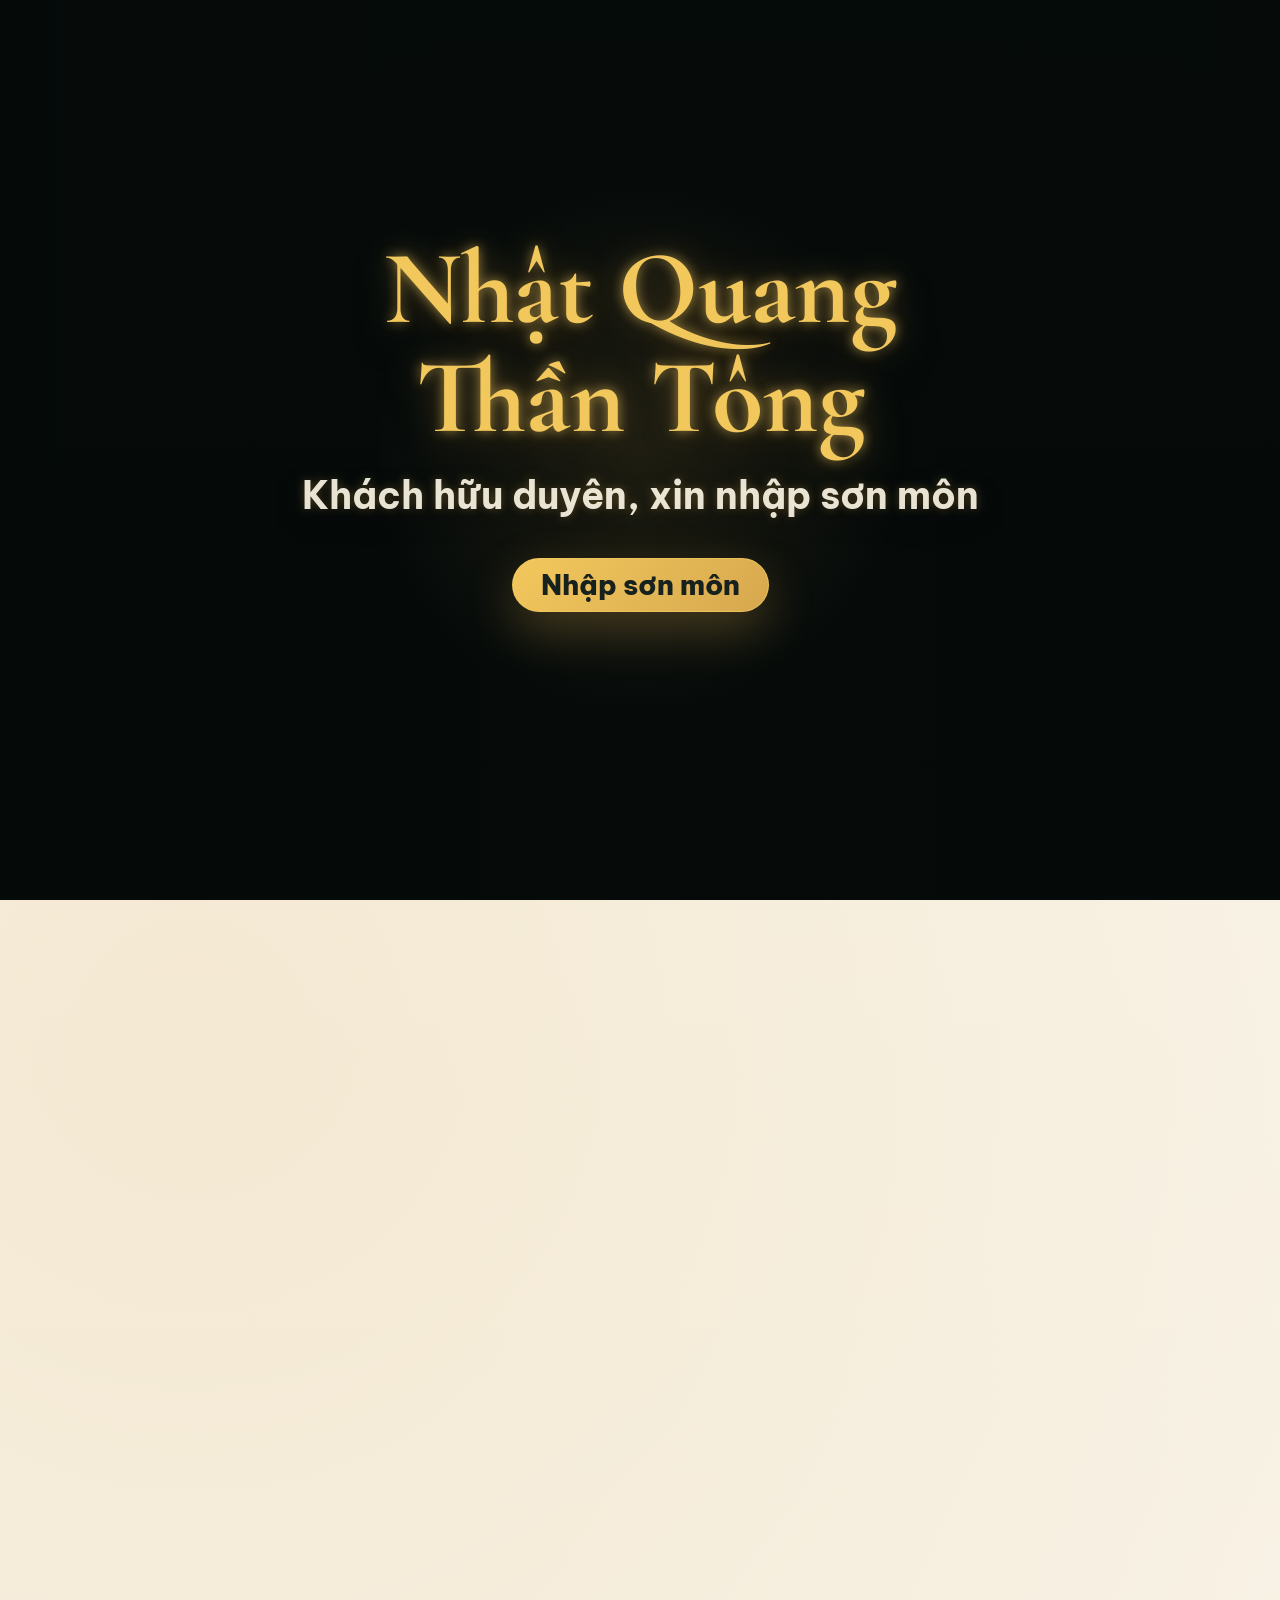
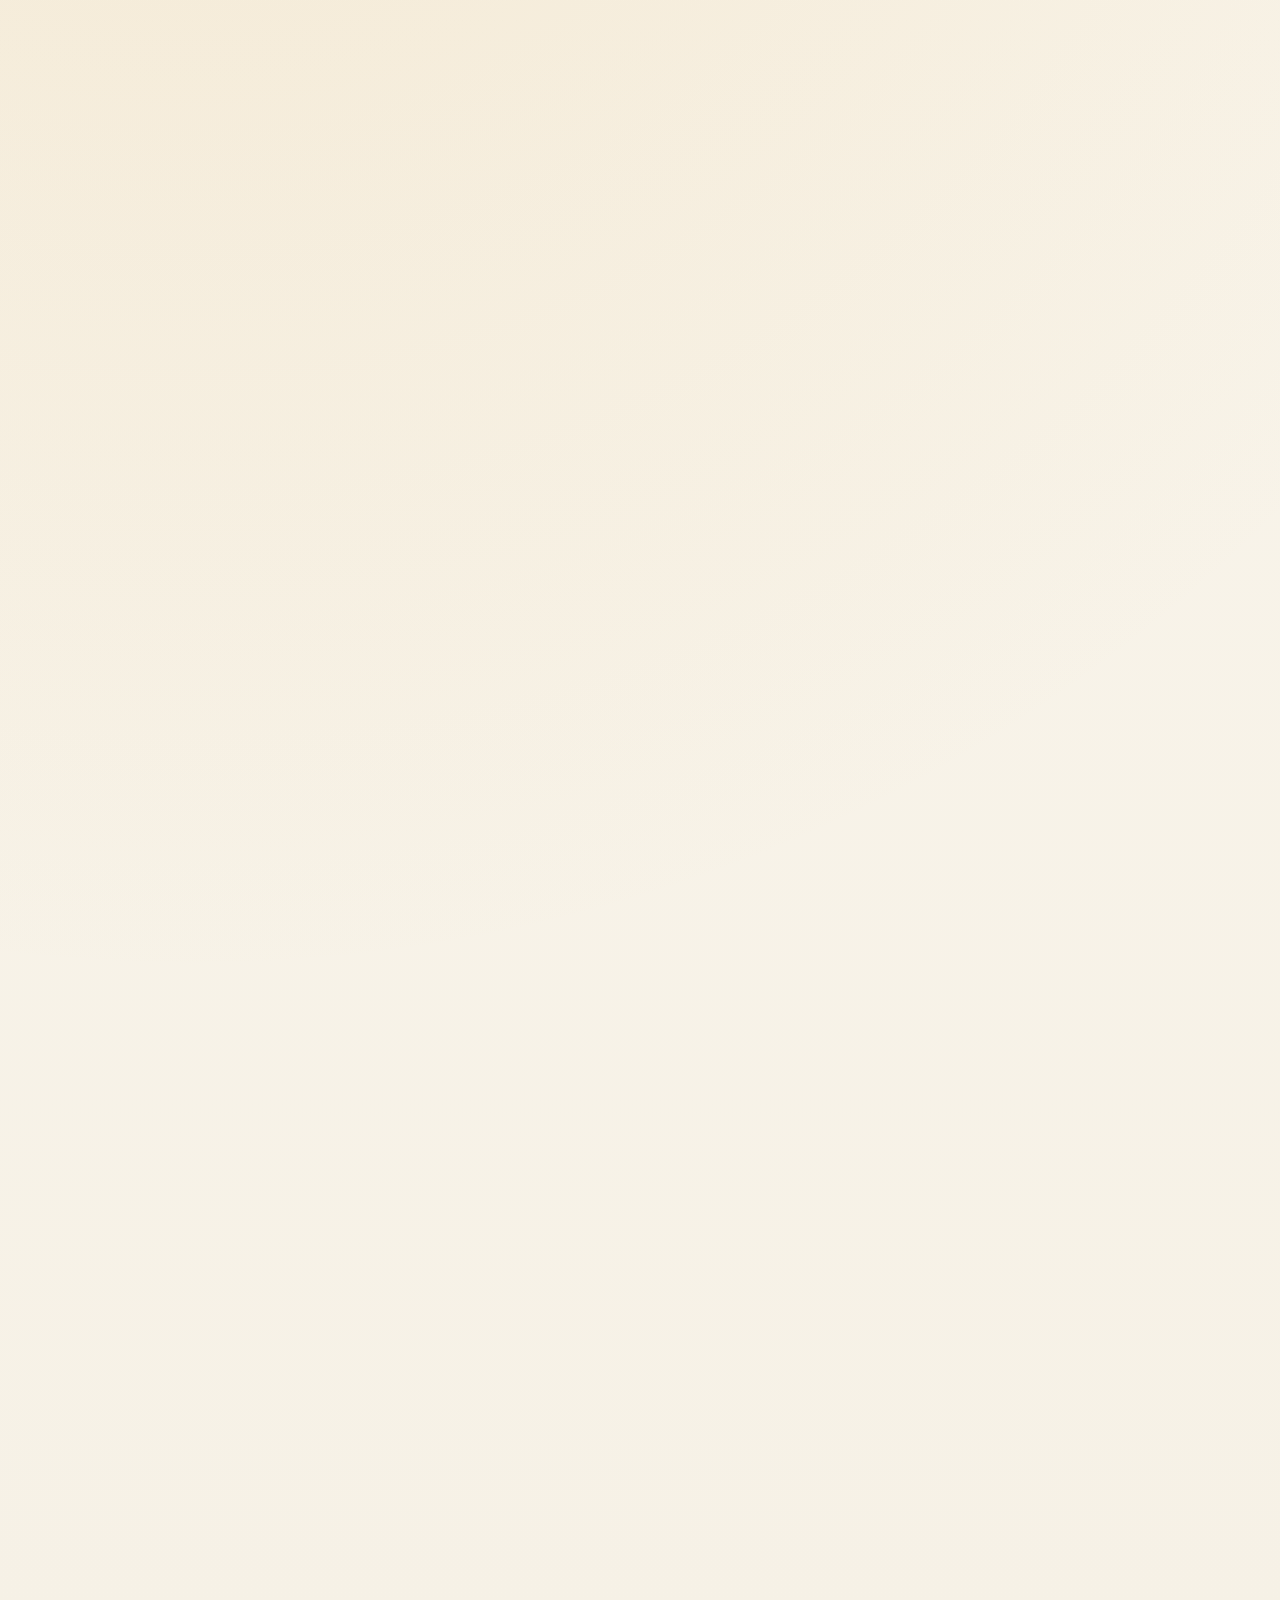
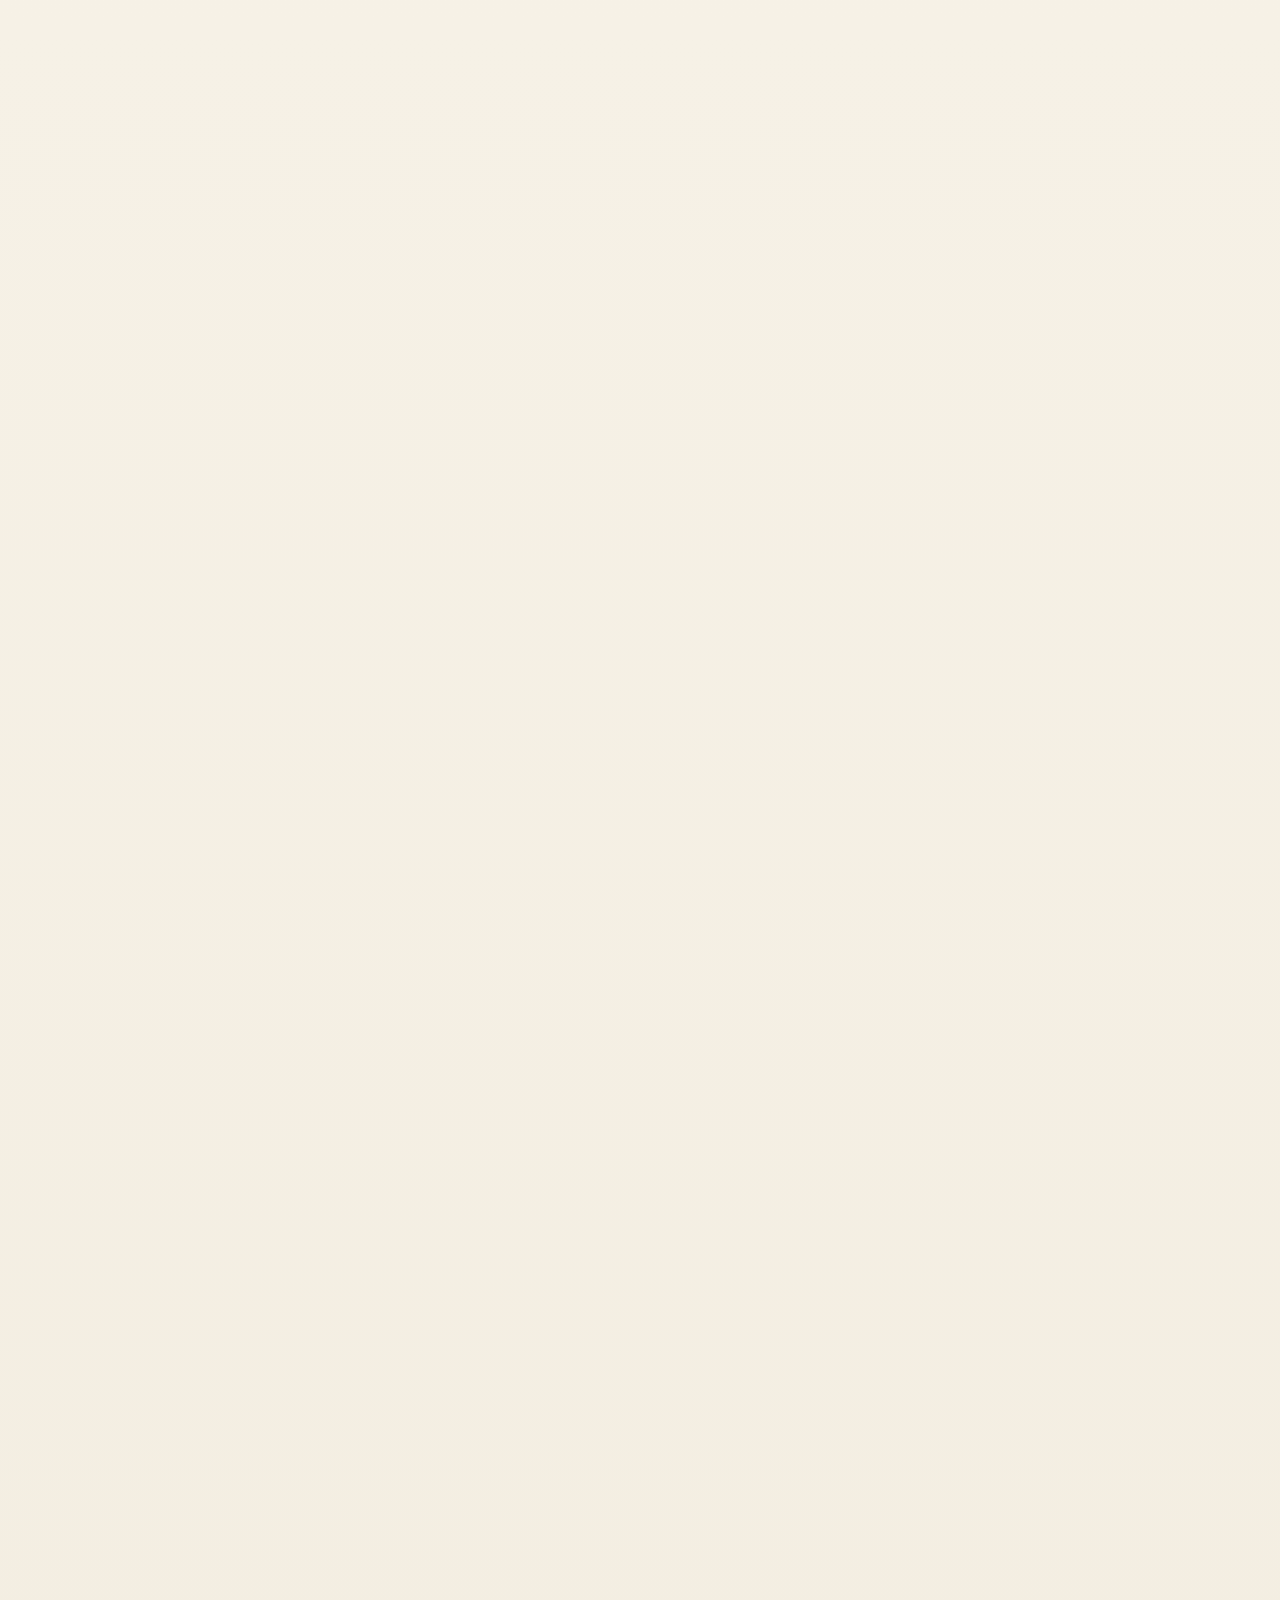
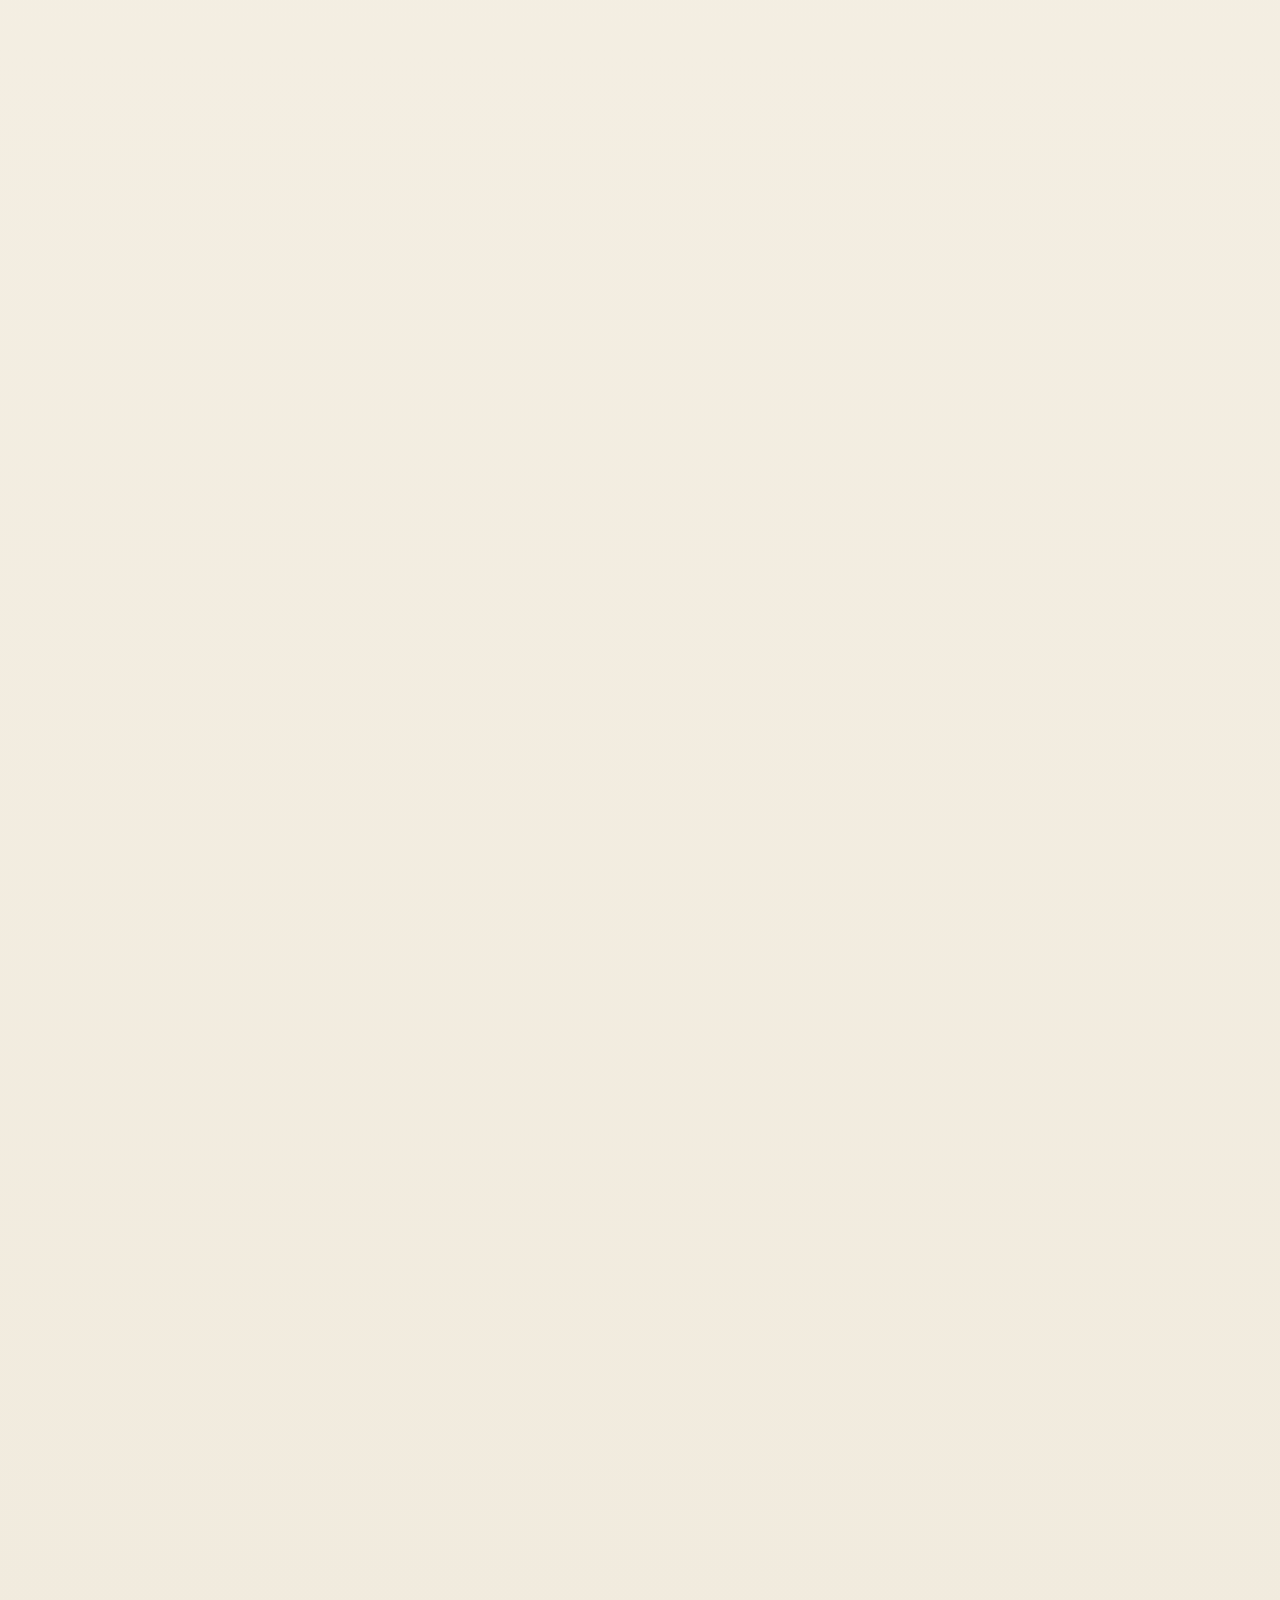
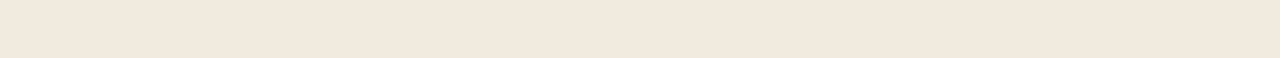
==== index.html @ f0f68aee "Add files via upload" ====
<!doctype html>
<html lang="vi">
  <head>
    <meta charset="UTF-8" />
    <meta name="viewport" content="width=device-width, initial-scale=1.0" />
    <title>Portfolio Tu Tiên | Digital Portfolio</title>
    <link rel="preconnect" href="https://fonts.googleapis.com" />
    <link rel="preconnect" href="https://fonts.gstatic.com" crossorigin />
    <link
      href="https://fonts.googleapis.com/css2?family=Be+Vietnam+Pro:wght@400;500;600;700;800&family=Cormorant+Garamond:wght@600;700&display=swap"
      rel="stylesheet"
    />
    <link rel="stylesheet" href="styles.css" />
  </head>
  <body>
    <section class="opening-scene" aria-label="Mở màn portfolio" tabindex="0">
      <video class="opening-video" src="assets/intro.mp4" playsinline preload="auto"></video>
      <div class="opening-content">
        <h1>Nhật Quang Thần Tông</h1>
        <p>Khách hữu duyên, xin nhập sơn môn</p>
        <div class="opening-actions">
          <button class="opening-enter" type="button">Nhập sơn môn</button>
        </div>
      </div>
    </section>

    <button class="music-toggle" type="button" aria-pressed="false" aria-label="Bật nhạc nền">
      <span class="music-icon" aria-hidden="true">♪</span>
      <span class="music-label">Bật nhạc</span>
    </button>
    <audio id="background-music" src="assets/background-music.mp3" preload="auto" loop autoplay muted playsinline></audio>

    <header class="hero" id="top">
      <div class="hero-motion" aria-hidden="true">
        <span class="mist mist-one"></span>
        <span class="mist mist-two"></span>
        <span class="light-trail"></span>
      </div>
      <nav class="nav" aria-label="Điều hướng chính">
        <a class="brand" href="#top">
          <span class="brand-mark">丹</span>
          <span>Nhật Quang Thần Tông</span>
        </a>
        <div class="nav-links">
          <a href="#about">Giới thiệu</a>
          <a href="#projects">Dự án</a>
          <a href="#reflection">Tổng kết</a>
        </div>
      </nav>

      <div class="hero-content">
        <p class="eyebrow">Nhập môn Công nghệ số và Ứng dụng Trí tuệ nhân tạo</p>
        <h1>Hành trình luyện đạo kỹ thuật số</h1>
        <p class="hero-copy">
          Một portfolio cá nhân hóa theo phong cách tu tiên, nơi kiến thức, kỹ năng và
          sản phẩm học tập được gom thành từng cảnh giới rõ ràng.
        </p>
        <div class="hero-actions">
          <a class="btn primary" href="#projects">Xem pháp bảo dự án</a>
          <a class="btn ghost" href="#reflection">Đọc tổng kết</a>
        </div>
      </div>
    </header>

    <main>
      <section class="section path" aria-labelledby="goals-title">
        <div class="section-heading">
          <p class="kicker">Mục tiêu Portfolio</p>
          <h2 id="goals-title">Ba tầng tu luyện portfolio</h2>
        </div>
        <div class="timeline">
          <article>
            <span>01</span>
            <h3>Nhập Đạo</h3>
            <p>Giới thiệu thân thế, tông môn,
đạo hiệu và chí hướng trên
con đường cầu học giữa
kỷ nguyên số.</p>
          </article>
          <article>
            <span>02</span>
            <h3>Tàng Kinh Các</h3>
            <p>Thu thập và lưu giữ các
thành quả tu luyện qua từng
bài tập, dự án và lần
ngộ đạo tri thức.</p>
          </article>
          <article>
            <span>03</span>
            <h3>Tâm Đắc Đạo Kinh</h3>
            <p>Lưu lại cảm ngộ trên hành trình
tu học, chia sẻ kinh nghiệm
và những bài học lĩnh ngộ
sau mỗi lần phá cảnh.</p>
          </article>
        </div>
      </section>

      <section class="section intro" id="about">
        <div class="section-heading">
          <p class="kicker">1. Nhập Đạo</p>
          <h2>Chân dung tu sĩ số</h2>
        </div>
        <div class="intro-grid">
          <article class="profile-panel">
            <h3>Lai lịch tu sĩ</h3>
            <ul>
              <li><span>Đạo hiệu</span><strong>Bùi Công Nhật Quang</strong></li>
              <li><span>Tông môn</span><strong class="nowrap">Trường ĐH Công nghệ - ĐHQGHN</strong></li>
              <li><span>Lệnh bài</span><strong>25024159</strong></li>
              <li><span>Chủ tu</span><strong>AI, dữ liệu và sáng tạo nội dung số</strong></li>
            </ul>
            <p class="profile-quote">
              Mực chưa cạn, đạo chưa thành,<br>
              Đèn còn sáng, chí còn xanh.
            </p>
          </article>
          <article class="manifesto">
            <h3>Đạo tâm và chí hướng</h3>
            <section class="intro text-center">
    <p class="lead">
        Thiên địa biến chuyển, kỷ nguyên số mở ra. Kẻ tu đạo thời nay không chỉ luyện khí, luyện thể mà còn phải luyện prompt, luyện AI và truy vấn tri thức giữa biển dữ liệu vô tận.
    </p>

    <p>
        Động phủ này lưu giữ những thành quả tu luyện của ta trong học phần
        <strong>Nhập môn Công nghệ số và Ứng dụng Trí tuệ nhân tạo</strong>.
        Mỗi bài tập là một lần ngộ đạo, mỗi sản phẩm là một bước đột phá trên con đường lĩnh hội công nghệ số, AI và liêm chính học thuật.
    </p>

    <blockquote>
        <em>“Đạo số vô biên, ta vẫn đang trên đường cầu đạo.”</em>
    </blockquote>
</section>
          </article>
        </div>
      </section>

      <section class="section projects" id="projects">
        <div class="section-heading">
          <p class="kicker">2. Tàng Kinh Các</p>
          <h2>Lục đại pháp bảo học tập</h2>
        </div>
        <div class="project-grid">
          <article class="project-card">
            <span class="realm">Luyện Khí</span>
            <h3>Bài tập 1 - Bài 1: Máy tính và các thiết bị ngoại vi</h3>
            <p>Trình bày mục tiêu bài tập, quá trình tìm hiểu máy tính, thiết bị ngoại vi và sản phẩm minh chứng cuối cùng.</p>
            <div class="project-actions">
              <a class="view-link" href="minh-chung/bai1.html">Xem trực tiếp</a>
              <a href="minh-chung/bai1.docx" download>Tải DOCX</a>
            </div>
          </article>
          <article class="project-card">
            <span class="realm">Trúc Cơ</span>
            <h3>Bài tập 2 - Bài 2: Khai thác dữ liệu và thông tin</h3>
            <p>Tóm tắt cách thu thập, khai thác, đánh giá thông tin và đính kèm kết quả đã hoàn thành.</p>
            <div class="project-actions">
              <a class="view-link" href="minh-chung/bai2.html">Xem trực tiếp</a>
              <a href="minh-chung/bai2.docx" download>Tải DOCX</a>
            </div>
          </article>
          <article class="project-card">
            <span class="realm">Kết Đan</span>
            <h3>Bài tập 2 - Bài 3: Tổng quan về trí tuệ nhân tạo</h3>
            <p>Giới thiệu mục tiêu tìm hiểu AI, các nội dung chính đã nghiên cứu và sản phẩm minh họa kèm theo.</p>
            <div class="project-actions">
              <a class="view-link" href="minh-chung/bai3.html">Xem trực tiếp</a>
              <a href="minh-chung/bai3.docx" download>Tải DOCX</a>
            </div>
          </article>
          <article class="project-card">
            <span class="realm">Nguyên Anh</span>
            <h3>Bài tập 3 - Bài 4: Giao tiếp và hợp tác trong môi trường số</h3>
            <p>Mô tả quá trình phối hợp trực tuyến, công cụ đã sử dụng và minh chứng cho hoạt động giao tiếp số.</p>
            <div class="project-actions">
              <a class="view-link" href="minh-chung/bai4.html">Xem trực tiếp</a>
              <a href="minh-chung/bai4.docx" download>Tải DOCX</a>
            </div>
          </article>
          <article class="project-card">
            <span class="realm">Hóa Thần</span>
            <h3>Bài tập 2 - Bài 5: Sáng tạo nội dung số</h3>
            <p>Trưng bày sản phẩm nội dung số, tóm tắt quy trình thực hiện và vai trò của công cụ hỗ trợ sáng tạo.</p>
            <div class="project-actions">
              <a class="view-link" href="minh-chung/bai5.html">Xem trực tiếp</a>
              <a href="minh-chung/bai5.docx" download>Tải DOCX</a>
            </div>
          </article>
          <article class="project-card">
            <span class="realm">Đại Thừa</span>
            <h3>Bài tập 4 - Bài 6: An toàn và liêm chính học thuật trong môi trường số</h3>
            <p>Phân tích các nguyên tắc an toàn số, liêm chính học thuật, cách trích dẫn và sử dụng AI có trách nhiệm.</p>
            <div class="project-actions">
              <a class="view-link" href="minh-chung/bai6.html">Xem trực tiếp</a>
              <a href="minh-chung/bai6.docx" download>Tải DOCX</a>
            </div>
          </article>
        </div>
      </section>

      <section class="section reflection" id="reflection">
        <div class="section-heading">
          <p class="kicker">3. Tâm Đắc Đạo Kinh</p>
          <h2>Nhật ký xuất quan</h2>
        </div>
        <div class="reflection-panel">
    <p>
        Khi mới nhập môn, trước mặt ta là biển tri thức mênh mông, không biết đâu là bến bờ.
        Qua từng lần tìm kiếm thông tin, xây dựng prompt và hoàn thành bài tập,
        ta dần học được cách tự mình mở đường giữa màn sương tri thức.
    </p>

    <p>
        Hành trình này giúp ta hiểu rằng công nghệ chỉ là pháp bảo,
        còn tư duy và tinh thần học hỏi mới là căn cơ của người tu đạo.
    </p>

    <p class="closing-quote">
    Vạn quyển đạo kinh chưa đọc hết,<br>
    Một lòng cầu học vẫn không thôi.<br><br>

    Trường phong vạn lý còn chưa tận,<br>
    Đạo lộ thiên thu vẫn tiến thôi.
</p>
</div>
      </section>
    </main>

    <section class="evidence-viewer" aria-hidden="true" aria-label="Xem minh chứng">
      <div class="evidence-viewer-bar">
        <div>
          <span>Minh chứng</span>
          <h2 id="evidence-viewer-title">Bài tập</h2>
        </div>
        <div class="evidence-viewer-actions">
          <a id="evidence-viewer-download" href="minh-chung/bai1.docx" download>Tải DOCX</a>
          <button class="evidence-viewer-close" type="button">Quay lại Portfolio</button>
        </div>
      </div>
      <iframe id="evidence-viewer-frame" title="Nội dung minh chứng"></iframe>
    </section>

    <footer class="footer">
      <div class="footer-credit">
        <span>© 2026 Quang Bùi</span>
        <p>
          Đạo kinh có chủ, công pháp hữu danh.<br>
          Kẻ hữu duyên có thể tham khảo, người vô ý xin chớ tùy tiện sao truyền.
        </p>
      </div>
      <div class="footer-action">
        <a href="#top">Trở về đỉnh núi</a>
      </div>
    </footer>

    <script src="script.js"></script>
  </body>
</html>
---- styles.css ----
@font-face {
  font-family: "Fz Rat Infested";
  src: url("assets/Fz-rat-infested.ttf") format("truetype");
  font-display: swap;
}

@font-face {
  font-family: "Fz Martyric";
  src: url("assets/FzMartyric.ttf") format("truetype");
  font-display: swap;
}

@font-face {
  font-family: "NT Akashii";
  src: url("assets/NT-Akashii.ttf") format("truetype");
  font-display: swap;
}

:root {
  --body-font: "NT Akashii", "Be Vietnam Pro", system-ui, sans-serif;
  --display-font: "Fz Rat Infested", "Fz Martyric", "NT Akashii", "Cormorant Garamond", "Times New Roman", serif;
  --ink: #101716;
  --paper: #f6f2e8;
  --paper-2: #ebe4d4;
  --jade: #145c47;
  --jade-light: #3c8b6b;
  --gold: #d7a84e;
  --red: #8d2f2f;
  --muted: #68736e;
  --line: rgba(20, 92, 71, 0.24);
  --shadow: 0 22px 80px rgba(10, 22, 18, 0.16);
  --intro-fade-duration: 1800ms;
}

* {
  box-sizing: border-box;
}

html {
  scroll-behavior: smooth;
}

body {
  margin: 0;
  font-family: var(--body-font);
  font-size: 23px;
  color: var(--ink);
  background:
    radial-gradient(circle at 15% 16%, rgba(215, 168, 78, 0.16), transparent 28%),
    linear-gradient(180deg, #fbf7ee 0%, #f1ebde 100%);
}

body.intro-lock .hero,
body.intro-lock main,
body.intro-lock .footer,
body.intro-lock .music-toggle {
  opacity: 0;
}

body.intro-revealed .hero,
body.intro-revealed main,
body.intro-revealed .footer,
body.intro-revealed .music-toggle {
  opacity: 1;
  transition: opacity 1200ms ease;
}

a {
  color: inherit;
}

.intro-lock {
  overflow: hidden;
}

.opening-scene {
  position: fixed;
  inset: 0;
  z-index: 100;
  display: grid;
  place-items: center;
  overflow: hidden;
  color: #fff9ea;
  background:
    linear-gradient(rgba(5, 10, 9, 0.58), rgba(5, 10, 9, 0.7)),
    url("assets/hero-tu-tien.png") center / cover no-repeat,
    #07110e;
  opacity: 0;
  animation: openingFadeIn 900ms ease forwards;
  cursor: pointer;
  outline: none;
  transition: opacity var(--intro-fade-duration) ease, visibility var(--intro-fade-duration) ease;
}

.opening-scene.is-finished {
  visibility: hidden;
  opacity: 0;
  pointer-events: none;
}

.opening-video {
  position: absolute;
  inset: 0;
  width: 100%;
  height: 100%;
  object-fit: cover;
  background: #07110e;
  opacity: 0;
  transform: scale(1.04);
  transition: opacity 900ms ease, transform 2400ms ease;
}

.opening-scene.is-playing .opening-video {
  opacity: 1;
  transform: scale(1);
}

.opening-scene::after {
  content: "";
  position: absolute;
  inset: 0;
  background:
    radial-gradient(circle at center, rgba(215, 168, 78, 0.12), transparent 34%),
    linear-gradient(90deg, rgba(5, 10, 9, 0.78), rgba(5, 10, 9, 0.42) 48%, rgba(5, 10, 9, 0.58)),
    linear-gradient(180deg, rgba(5, 10, 9, 0.2), rgba(5, 10, 9, 0.62));
  pointer-events: none;
  transition: background 900ms ease;
}

.opening-scene.is-finished::after {
  background:
    radial-gradient(circle at center, rgba(215, 168, 78, 0.08), transparent 38%),
    linear-gradient(rgba(5, 10, 9, 0.74), rgba(5, 10, 9, 0.86));
}

.opening-content {
  position: relative;
  z-index: 2;
  display: grid;
  justify-items: center;
  width: min(940px, calc(100% - 40px));
  transform: translateY(-3vh);
  text-align: center;
  transition: opacity 600ms ease, transform 600ms ease;
}

.opening-scene.is-playing .opening-content {
  opacity: 0;
  transform: translateY(-6vh);
  pointer-events: none;
}

.opening-content h1 {
  font-family: var(--display-font);
  max-width: 900px;
  margin: 0;
  color: #f2c85d;
  font-size: clamp(70px, 8.2vw, 126px);
  font-weight: 700;
  line-height: 1.04;
  text-wrap: balance;
  text-shadow:
    0 0 12px rgba(242, 200, 93, 0.6),
    0 0 34px rgba(215, 168, 78, 0.42),
    0 16px 44px rgba(0, 0, 0, 0.48);
  animation: titleEnter 1200ms ease 180ms both;
}

.opening-content p {
  max-width: 720px;
  margin: 18px 0 0;
  color: rgba(255, 249, 234, 0.9);
  font-size: clamp(30px, 3vw, 44px);
  font-weight: 700;
  line-height: 1.28;
  text-wrap: balance;
  text-shadow:
    0 0 10px rgba(215, 168, 78, 0.32),
    0 10px 28px rgba(0, 0, 0, 0.48);
  animation: titleEnter 1200ms ease 360ms both;
}

.opening-actions {
  display: flex;
  justify-content: center;
  gap: 12px;
  margin-top: 38px;
  animation: titleEnter 1200ms ease 540ms both;
}

.opening-enter {
  display: inline-flex;
  align-items: center;
  justify-content: center;
  min-height: 54px;
  padding: 0 28px;
  border: 1px solid rgba(242, 200, 93, 0.72);
  border-radius: 999px;
  color: #17211d;
  background: linear-gradient(135deg, #f2c85d, #d7a84e);
  box-shadow: 0 18px 48px rgba(215, 168, 78, 0.28);
  cursor: pointer;
  font: inherit;
  font-size: 28px;
  font-weight: 800;
}

.opening-enter:hover {
  transform: translateY(-1px);
  box-shadow: 0 22px 58px rgba(215, 168, 78, 0.34);
}

@keyframes titleEnter {
  0% {
    opacity: 0;
    transform: translateY(26px);
  }

  24%,
  100% {
    opacity: 1;
    transform: translateY(0);
  }
}

@keyframes openingFadeIn {
  to {
    opacity: 1;
  }
}

.music-toggle {
  position: fixed;
  right: 22px;
  bottom: 22px;
  z-index: 50;
  display: inline-flex;
  align-items: center;
  gap: 8px;
  min-height: 44px;
  padding: 0 14px;
  border: 1px solid rgba(215, 168, 78, 0.58);
  border-radius: 999px;
  color: #fff9ea;
  background: rgba(8, 17, 14, 0.78);
  box-shadow: 0 14px 42px rgba(10, 22, 18, 0.24);
  cursor: pointer;
  font-size: 22px;
  font: inherit;
  font-weight: 800;
  backdrop-filter: blur(12px);
}

.music-toggle:hover,
.music-toggle[aria-pressed="true"] {
  color: #17211d;
  background: var(--gold);
}

.music-icon {
  display: grid;
  place-items: center;
  width: 24px;
  height: 24px;
  border-radius: 50%;
  border: 1px solid currentColor;
  line-height: 1;
}

.hero {
  position: relative;
  min-height: 106vh;
  display: flex;
  flex-direction: column;
  overflow: hidden;
  color: #fff9ea;
  background: #07110e;
}

.hero::before {
  content: "";
  position: absolute;
  inset: -4%;
  background-image:
    linear-gradient(90deg, rgba(8, 17, 14, 0.92) 0%, rgba(8, 17, 14, 0.68) 42%, rgba(8, 17, 14, 0.12) 100%),
    url("assets/hero-tu-tien.png");
  background-size: cover;
  background-position: center;
  animation: heroDrift 14s ease-in-out infinite alternate;
  will-change: transform, background-position;
}

.hero::after {
  content: "";
  position: absolute;
  inset: auto 0 0;
  height: 34%;
  background: linear-gradient(180deg, transparent, var(--paper));
  pointer-events: none;
}

.hero-content::after {
  content: "";
  position: absolute;
  top: 8%;
  left: min(48vw, 620px);
  width: 220px;
  height: 220px;
  border-radius: 50%;
  background: radial-gradient(circle, rgba(215, 168, 78, 0.26), transparent 68%);
  filter: blur(4px);
  opacity: 0.55;
  pointer-events: none;
  animation: auraPulse 5.8s ease-in-out infinite;
}

.hero-motion {
  position: absolute;
  inset: 0;
  z-index: 1;
  overflow: hidden;
  pointer-events: none;
}

.mist,
.light-trail {
  position: absolute;
  display: block;
  pointer-events: none;
}

.mist {
  left: -18%;
  width: 138%;
  height: 30%;
  background:
    linear-gradient(90deg, transparent 0%, rgba(255, 249, 234, 0.09) 28%, transparent 54%),
    linear-gradient(90deg, transparent 8%, rgba(215, 168, 78, 0.08) 38%, transparent 70%);
  filter: blur(22px);
  opacity: 0.68;
  transform: skewY(-4deg);
}

.mist-one {
  top: 48%;
  animation: mistFlow 18s linear infinite;
}

.mist-two {
  top: 64%;
  opacity: 0.42;
  animation: mistFlow 26s linear infinite reverse;
}

.light-trail {
  top: -12%;
  right: 11%;
  width: 16%;
  height: 82%;
  background: linear-gradient(180deg, rgba(255, 242, 176, 0.34), rgba(255, 242, 176, 0.05) 48%, transparent 78%);
  filter: blur(12px);
  opacity: 0.58;
  transform: rotate(8deg);
  animation: lightSweep 7.5s ease-in-out infinite;
}

@keyframes heroDrift {
  from {
    transform: scale(1.02) translate3d(-2.2%, -1.2%, 0);
    background-position: 46% center;
  }

  to {
    transform: scale(1.1) translate3d(2.2%, 1.2%, 0);
    background-position: 58% center;
  }
}

@keyframes auraPulse {
  0%,
  100% {
    transform: scale(0.92);
    opacity: 0.36;
  }

  50% {
    transform: scale(1.08);
    opacity: 0.68;
  }
}

@keyframes mistFlow {
  from {
    transform: translate3d(-8%, 0, 0) skewY(-4deg);
  }

  to {
    transform: translate3d(8%, 0, 0) skewY(-4deg);
  }
}

@keyframes lightSweep {
  0%,
  100% {
    transform: translate3d(-4%, 0, 0) rotate(8deg);
    opacity: 0.36;
  }

  50% {
    transform: translate3d(8%, 2%, 0) rotate(8deg);
    opacity: 0.72;
  }
}

.nav {
  position: relative;
  z-index: 2;
  display: flex;
  align-items: center;
  justify-content: space-between;
  gap: 24px;
  width: min(1120px, calc(100% - 40px));
  margin: 0 auto;
  padding: 24px 0;
}

.brand,
.nav-links {
  display: flex;
  align-items: center;
}

.brand {
  gap: 10px;
  font-family: var(--display-font);
  font-size: 32px;
  text-decoration: none;
  font-weight: 700;
}

.brand-mark {
  display: grid;
  place-items: center;
  width: 36px;
  height: 36px;
  border: 1px solid rgba(215, 168, 78, 0.65);
  border-radius: 50%;
  color: var(--gold);
  background: rgba(255, 249, 234, 0.08);
  font-family: "Times New Roman", serif;
  font-size: 22px;
  font-weight: 700;
  line-height: 1;
}

.nav-links {
  gap: 18px;
  font-size: 24px;
}

.nav-links a {
  text-decoration: none;
  color: rgba(255, 249, 234, 0.86);
}

.hero-content {
  position: relative;
  z-index: 2;
  width: min(1240px, calc(100% - 40px));
  margin: auto auto 14vh;
  padding-top: 80px;
}

.eyebrow,
.kicker {
  margin: 0 0 34px;
  color: var(--gold);
  font-size: 27px;
  font-weight: 800;
  line-height: 1.45;
  letter-spacing: 0;
  text-transform: uppercase;
}

h1,
h2,
h3,
p {
  margin-top: 0;
}

h1 {
  font-family: var(--display-font);
  max-width: 860px;
  margin-bottom: 36px;
  font-size: clamp(66px, 7.2vw, 112px);
  font-weight: 700;
  line-height: 1.18;
  letter-spacing: 0;
}

.hero-copy {
  max-width: 640px;
  margin-bottom: 32px;
  color: rgba(255, 249, 234, 0.86);
  font-size: 30px;
  line-height: 1.5;
}

.hero-actions {
  display: flex;
  flex-wrap: wrap;
  gap: 14px;
}

.btn {
  display: inline-flex;
  align-items: center;
  justify-content: center;
  min-height: 46px;
  padding: 0 20px;
  border: 1px solid rgba(215, 168, 78, 0.55);
  border-radius: 6px;
  font-size: 24px;
  text-decoration: none;
  font-weight: 800;
}

.btn.primary {
  color: #17211d;
  background: var(--gold);
}

.btn.ghost {
  color: #fff9ea;
  background: rgba(255, 249, 234, 0.08);
}

.section {
  width: min(1120px, calc(100% - 40px));
  margin: 0 auto;
  padding: 82px 0;
  opacity: 0;
  transform: translateY(18px);
  transition: opacity 520ms ease, transform 520ms ease;
}

.section.is-visible {
  opacity: 1;
  transform: translateY(0);
}

.section:target {
  opacity: 1;
  transform: translateY(0);
}

.section-heading {
  max-width: 720px;
  margin-bottom: 34px;
}

.section-heading .kicker {
  font-size: clamp(34px, 2.7vw, 46px);
  line-height: 1.28;
}

.section-heading h2 {
  font-family: var(--display-font);
  margin: 0;
  color: var(--jade);
  font-size: clamp(52px, 5.5vw, 86px);
  font-weight: 700;
  line-height: 1.15;
  letter-spacing: 0;
}

.intro-grid {
  display: grid;
  grid-template-columns: 0.82fr 1.18fr;
  gap: 22px;
}

.profile-panel,
.manifesto,
.project-card,
.rubric-grid article,
.reflection-panel {
  border: 1px solid rgba(20, 92, 71, 0.18);
  border-radius: 8px;
  background: rgba(255, 252, 244, 0.72);
  box-shadow: var(--shadow);
}

.profile-panel,
.manifesto {
  padding: 28px;
}

.profile-panel h3,
.manifesto h3,
.project-card h3,
.rubric-grid h3 {
  font-family: var(--display-font);
  margin-bottom: 14px;
  color: var(--ink);
  font-size: 42px;
  line-height: 1.18;
}

.profile-panel ul {
  display: grid;
  gap: 14px;
  margin: 0;
  padding: 0;
  list-style: none;
}

.profile-panel li {
  display: flex;
  justify-content: space-between;
  align-items: flex-start;
  gap: 16px;
  padding-bottom: 8px;
  border: 0;
}

.profile-panel li strong {
  max-width: 68%;
  color: var(--ink);
  font-size: clamp(28px, 2.25vw, 38px);
  line-height: 1.35;
  text-align: right;
}

.profile-panel li strong.nowrap {
  white-space: nowrap;
  font-size: clamp(26px, 2vw, 34px);
}

.profile-panel span,
.manifesto p,
.timeline p,
.project-card p,
.rubric-grid p,
.reflection-panel p {
  color: var(--muted);
  font-size: 28px;
  line-height: 1.52;
}

.profile-panel span {
  font-size: 36px;
}

.manifesto h3 {
  font-size: 50px;
}

.profile-panel h3 {
  font-size: 56px;
}

.manifesto .intro {
  display: grid;
  gap: 30px;
}

.manifesto p {
  margin: 0;
  font-size: clamp(32px, 2.45vw, 40px);
  line-height: 1.62;
}

.manifesto .lead {
  color: #5f706a;
}

.manifesto strong {
  color: var(--jade);
}

.manifesto blockquote {
  margin: 12px 0 0;
  text-align: center;
}

.manifesto em {
  color: var(--ink);
  font-size: clamp(34px, 2.7vw, 44px);
  font-style: normal;
  font-weight: 800;
  line-height: 1.45;
}

.timeline {
  display: grid;
  grid-template-columns: repeat(3, 1fr);
  gap: 18px;
}

.timeline article {
  position: relative;
  padding: 28px;
  border-left: 4px solid var(--gold);
  background: linear-gradient(180deg, rgba(255, 252, 244, 0.86), rgba(235, 228, 212, 0.68));
}

.timeline span {
  display: inline-flex;
  margin-bottom: 22px;
  color: var(--red);
  font-size: 52px;
  font-weight: 800;
}

.project-grid,
.rubric-grid {
  display: grid;
  grid-template-columns: repeat(3, 1fr);
  gap: 18px;
}

.project-card {
  display: flex;
  flex-direction: column;
  min-height: 292px;
  padding: 24px;
  opacity: 0;
  transform: translateY(18px);
  transition:
    opacity 460ms ease var(--delay),
    transform 460ms ease var(--delay),
    border-color 180ms ease,
    box-shadow 180ms ease;
}

.project-card.is-visible {
  opacity: 1;
  transform: translateY(0);
}

.project-card:hover {
  transform: translateY(-5px);
  border-color: rgba(215, 168, 78, 0.72);
  box-shadow: 0 26px 90px rgba(10, 22, 18, 0.22);
}

.realm {
  align-self: flex-start;
  margin-bottom: 18px;
  padding: 7px 10px;
  border: 1px solid rgba(215, 168, 78, 0.42);
  border-radius: 999px;
  color: var(--jade);
  background: rgba(215, 168, 78, 0.14);
  font-size: 21px;
  font-weight: 800;
}

.project-actions {
  display: flex;
  flex-wrap: wrap;
  gap: 10px;
  margin-top: auto;
}

.project-actions a {
  display: inline-flex;
  align-items: center;
  justify-content: center;
  min-height: 40px;
  padding: 0 14px;
  border: 1px solid rgba(141, 47, 47, 0.28);
  border-radius: 6px;
  color: var(--red);
  font-size: 23px;
  font-weight: 800;
  text-decoration: none;
  background: rgba(255, 252, 244, 0.76);
}

.project-actions .view-link {
  color: #17211d;
  border-color: rgba(215, 168, 78, 0.55);
  background: var(--gold);
}

.viewer-open {
  overflow: hidden;
}

.evidence-viewer {
  position: fixed;
  inset: 0;
  z-index: 40;
  display: grid;
  grid-template-rows: auto 1fr;
  background: #fffdf8;
  opacity: 0;
  pointer-events: none;
  transform: translateY(16px);
  transition: opacity 220ms ease, transform 220ms ease;
}

.evidence-viewer.is-open {
  opacity: 1;
  pointer-events: auto;
  transform: translateY(0);
}

.evidence-viewer-bar {
  display: flex;
  align-items: center;
  justify-content: space-between;
  gap: 18px;
  padding: 16px min(34px, 5vw);
  border-bottom: 1px solid rgba(20, 92, 71, 0.18);
  background: rgba(255, 253, 248, 0.96);
  backdrop-filter: blur(12px);
}

.evidence-viewer-bar span {
  display: block;
  margin-bottom: 4px;
  color: var(--gold);
  font-size: 22px;
  font-weight: 800;
  text-transform: uppercase;
}

.evidence-viewer-bar h2 {
  font-family: var(--display-font);
  margin: 0;
  color: var(--jade);
  font-size: clamp(46px, 4.8vw, 72px);
  line-height: 1.15;
}

.evidence-viewer-actions {
  display: flex;
  flex-wrap: wrap;
  justify-content: flex-end;
  gap: 10px;
  padding-right: 124px;
}

.evidence-viewer-actions a,
.evidence-viewer-actions button {
  display: inline-flex;
  align-items: center;
  justify-content: center;
  min-height: 40px;
  padding: 0 14px;
  border: 1px solid rgba(141, 47, 47, 0.28);
  border-radius: 6px;
  color: var(--red);
  background: rgba(255, 252, 244, 0.82);
  cursor: pointer;
  font-size: 23px;
  font: inherit;
  font-weight: 800;
  text-decoration: none;
}

.evidence-viewer-actions button {
  color: #17211d;
  border-color: rgba(215, 168, 78, 0.55);
  background: var(--gold);
}

.evidence-viewer iframe {
  width: 100%;
  height: 100%;
  border: 0;
  background: #fffdf8;
}

.rubric-grid {
  grid-template-columns: repeat(2, 1fr);
}

.rubric-grid article {
  padding: 24px;
  border-left: 5px solid var(--jade);
}

.rubric-grid strong {
  display: block;
  margin-bottom: 12px;
  color: var(--red);
}

.reflection {
  padding-bottom: 96px;
}

.reflection-panel {
  padding: 32px;
  background:
    linear-gradient(135deg, rgba(20, 92, 71, 0.1), rgba(215, 168, 78, 0.12)),
    rgba(255, 252, 244, 0.86);
}

.reflection-panel p {
  font-size: clamp(34px, 2.55vw, 44px);
  line-height: 1.62;
}

.reflection-list {
  display: grid;
  gap: 12px;
  margin-top: 24px;
}

.reflection-list span {
  padding-left: 16px;
  border-left: 3px solid var(--gold);
  color: #34443d;
  font-size: 28px;
  line-height: 1.52;
}

.footer {
  display: flex;
  align-items: flex-start;
  justify-content: space-between;
  gap: 32px;
  width: min(1120px, calc(100% - 40px));
  margin: 0 auto;
  padding: 28px 0 104px;
  border-top: 1px solid var(--line);
  color: var(--muted);
  font-size: 24px;
}

.footer-credit {
  max-width: 720px;
}

.footer-credit span {
  display: block;
  margin-bottom: 10px;
  color: var(--ink);
  font-weight: 800;
}

.footer-credit p {
  margin: 0;
  line-height: 1.5;
}

.footer-action {
  flex: 0 0 auto;
  margin-left: auto;
}

.footer a {
  display: inline-flex;
  align-items: center;
  justify-content: center;
  min-height: 46px;
  padding: 0 18px;
  border: 1px solid rgba(20, 92, 71, 0.24);
  border-radius: 999px;
  color: var(--jade);
  background: rgba(255, 252, 244, 0.72);
  font-weight: 800;
  text-decoration: none;
}

.footer a:hover {
  color: #17211d;
  background: var(--gold);
}

@media (max-width: 860px) {
  .hero {
    min-height: 820px;
  }

  .hero::before {
    background-position: 62% center;
  }

  .nav {
    align-items: flex-start;
    flex-direction: column;
  }

  .nav-links {
    width: 100%;
    flex-wrap: wrap;
    justify-content: flex-start;
    gap: 8px;
  }

  .nav-links a {
    padding: 6px 10px;
    border: 1px solid rgba(255, 249, 234, 0.22);
    border-radius: 999px;
    background: rgba(255, 249, 234, 0.08);
  }

  .hero-content {
    margin-bottom: 120px;
  }

  .intro-grid,
  .timeline,
  .project-grid,
  .rubric-grid {
    grid-template-columns: 1fr;
  }

  .evidence-viewer-bar {
    align-items: flex-start;
    flex-direction: column;
  }

  .evidence-viewer-actions {
    justify-content: flex-start;
    padding-right: 0;
  }

  .profile-panel li {
    flex-direction: column;
    gap: 4px;
  }

  .profile-panel li strong {
    max-width: 100%;
    font-size: 32px;
    text-align: left;
  }

  .profile-panel li strong.nowrap {
    white-space: normal;
  }
}

@media (max-width: 520px) {
  .nav,
  .section,
  .hero-content,
  .footer {
    width: min(100% - 28px, 1120px);
  }

  h1 {
    max-width: 340px;
    font-size: 58px;
    line-height: 1.18;
  }

  .opening-content {
    width: min(100% - 28px, 940px);
    transform: translateY(-2vh);
  }

  .opening-content h1 {
    max-width: 360px;
    font-size: 64px;
    line-height: 1.08;
  }

  .opening-content p {
    max-width: 340px;
    font-size: 30px;
  }

  .opening-enter {
    min-height: 50px;
    padding: 0 22px;
    font-size: 24px;
  }

  .eyebrow {
    max-width: 320px;
    font-size: 24px;
    line-height: 1.5;
  }

  .hero-copy {
    max-width: 340px;
    font-size: 26px;
  }

  .section {
    padding: 58px 0;
  }

  .profile-panel,
  .manifesto,
  .timeline article,
  .project-card,
  .rubric-grid article,
  .reflection-panel {
    padding: 20px;
  }

  .footer {
    flex-direction: column;
    padding-bottom: 128px;
  }

  .footer-action {
    margin-left: 0;
  }

  .manifesto h3 {
    font-size: 38px;
  }

  .section-heading .kicker {
    font-size: 30px;
    line-height: 1.35;
  }

  .manifesto p {
    font-size: 28px;
    line-height: 1.58;
  }

  .manifesto em {
    font-size: 30px;
  }

  .profile-quote {
    margin-top: 28px;
    font-size: 34px;
    line-height: 1.55;
  }

  .profile-panel span {
    font-size: 32px;
  }

  .profile-panel h3 {
    font-size: 46px;
  }

  .reflection-panel p {
    font-size: 30px;
    line-height: 1.58;
  }

  .closing-quote {
    padding: 18px;
    font-size: 34px;
    line-height: 1.55;
  }
}

@media (prefers-reduced-motion: reduce) {
  html {
    scroll-behavior: auto;
  }

  .hero::before,
  .mist,
  .light-trail,
  .opening-video,
  .opening-content h1,
  .opening-content span::after,
  .hero-content::after,
  .section,
  .project-card {
    animation: none;
    transition: none;
  }
}
.profile-quote {
  margin: 44px 0 0;
  color: #9f2f35;
  font-size: clamp(38px, 2.8vw, 50px);
  font-weight: 800;
  line-height: 1.65;
  letter-spacing: 0;
  text-align: center;
  text-shadow: 0 8px 24px rgba(159, 47, 53, 0.14);
}
.closing-quote {
  margin-top: 2rem;
  color: #b12f36;
  font-size: clamp(38px, 3vw, 54px);
  font-style: normal;
  font-weight: 800;
  line-height: 1.65;
  text-align: center;
  text-shadow: 0 8px 24px rgba(177, 47, 54, 0.14);
}

@media (max-width: 520px) {
  .profile-quote {
    margin-top: 28px;
    font-size: 34px;
    line-height: 1.55;
  }

  .closing-quote {
    font-size: 34px;
    line-height: 1.55;
  }
}

.reflection-panel .closing-quote {
  color: #d01828;
  text-shadow: 0 8px 24px rgba(208, 24, 40, 0.16);
}
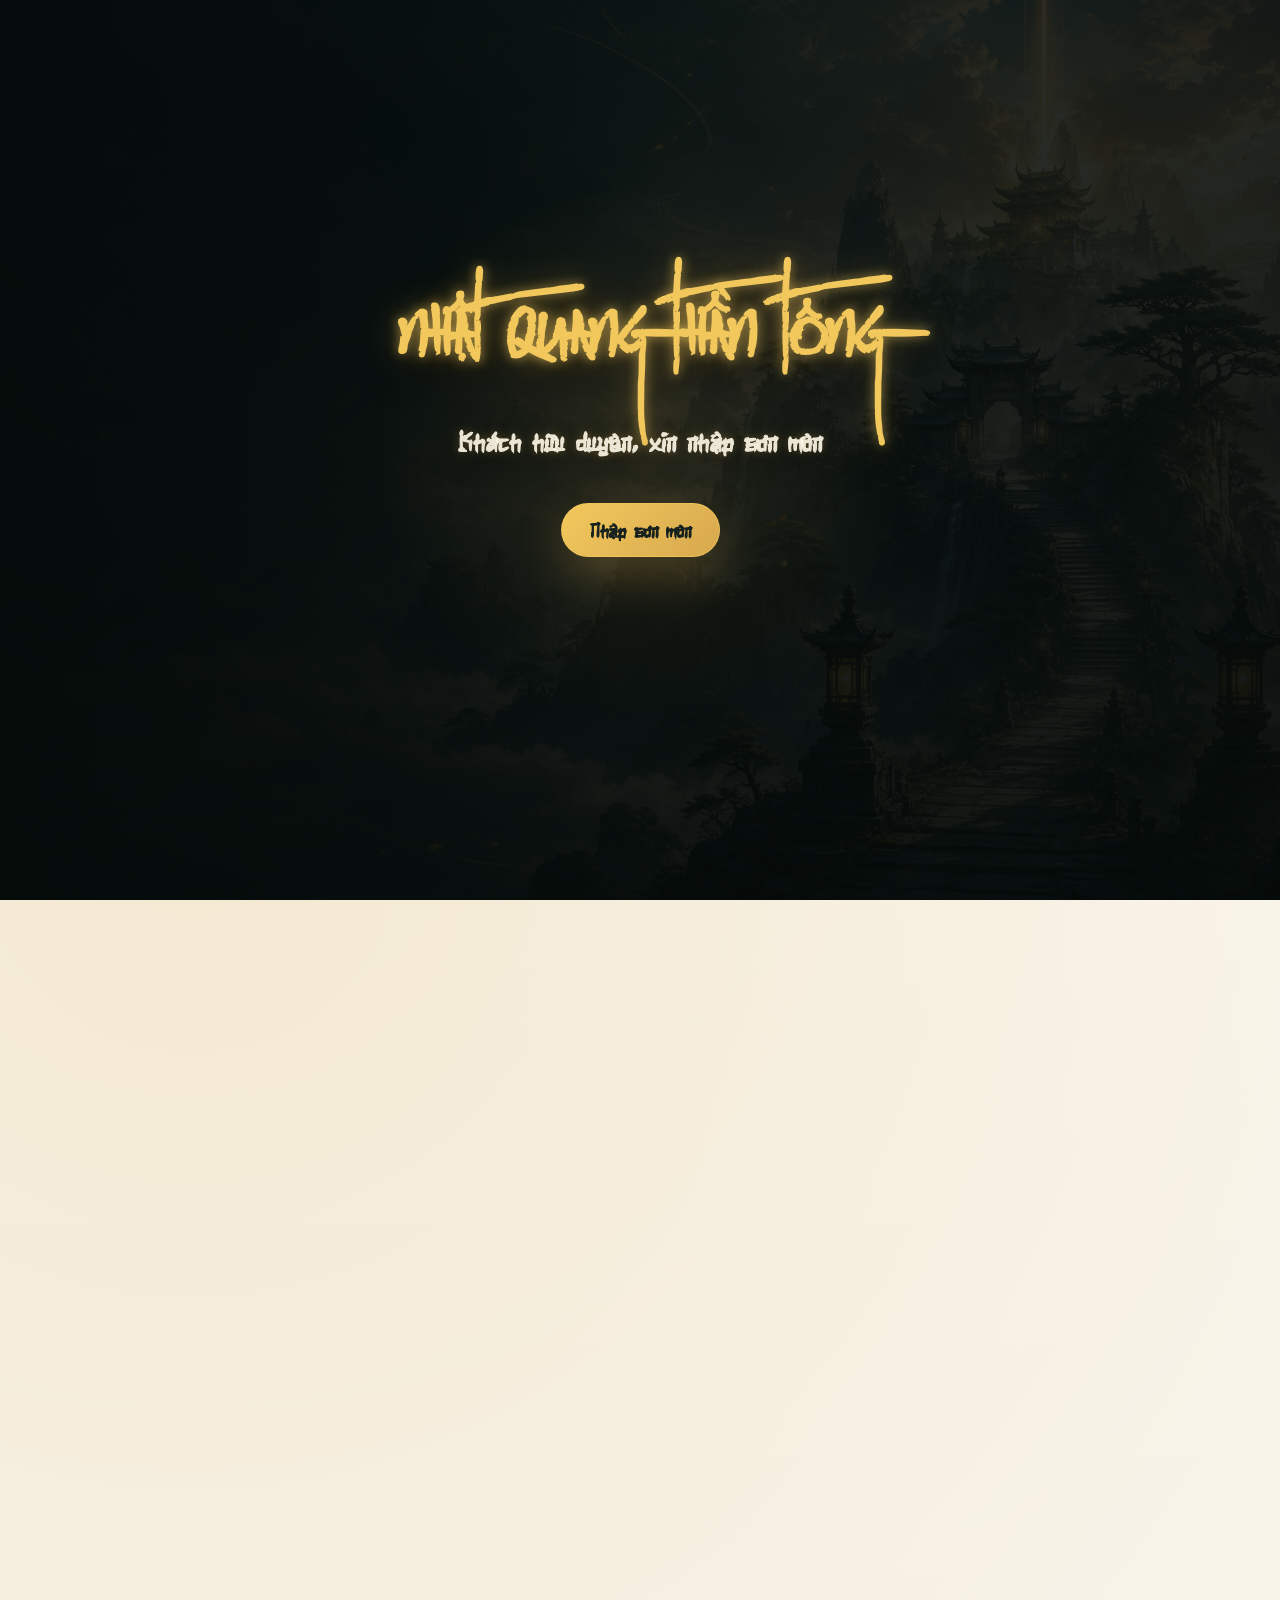
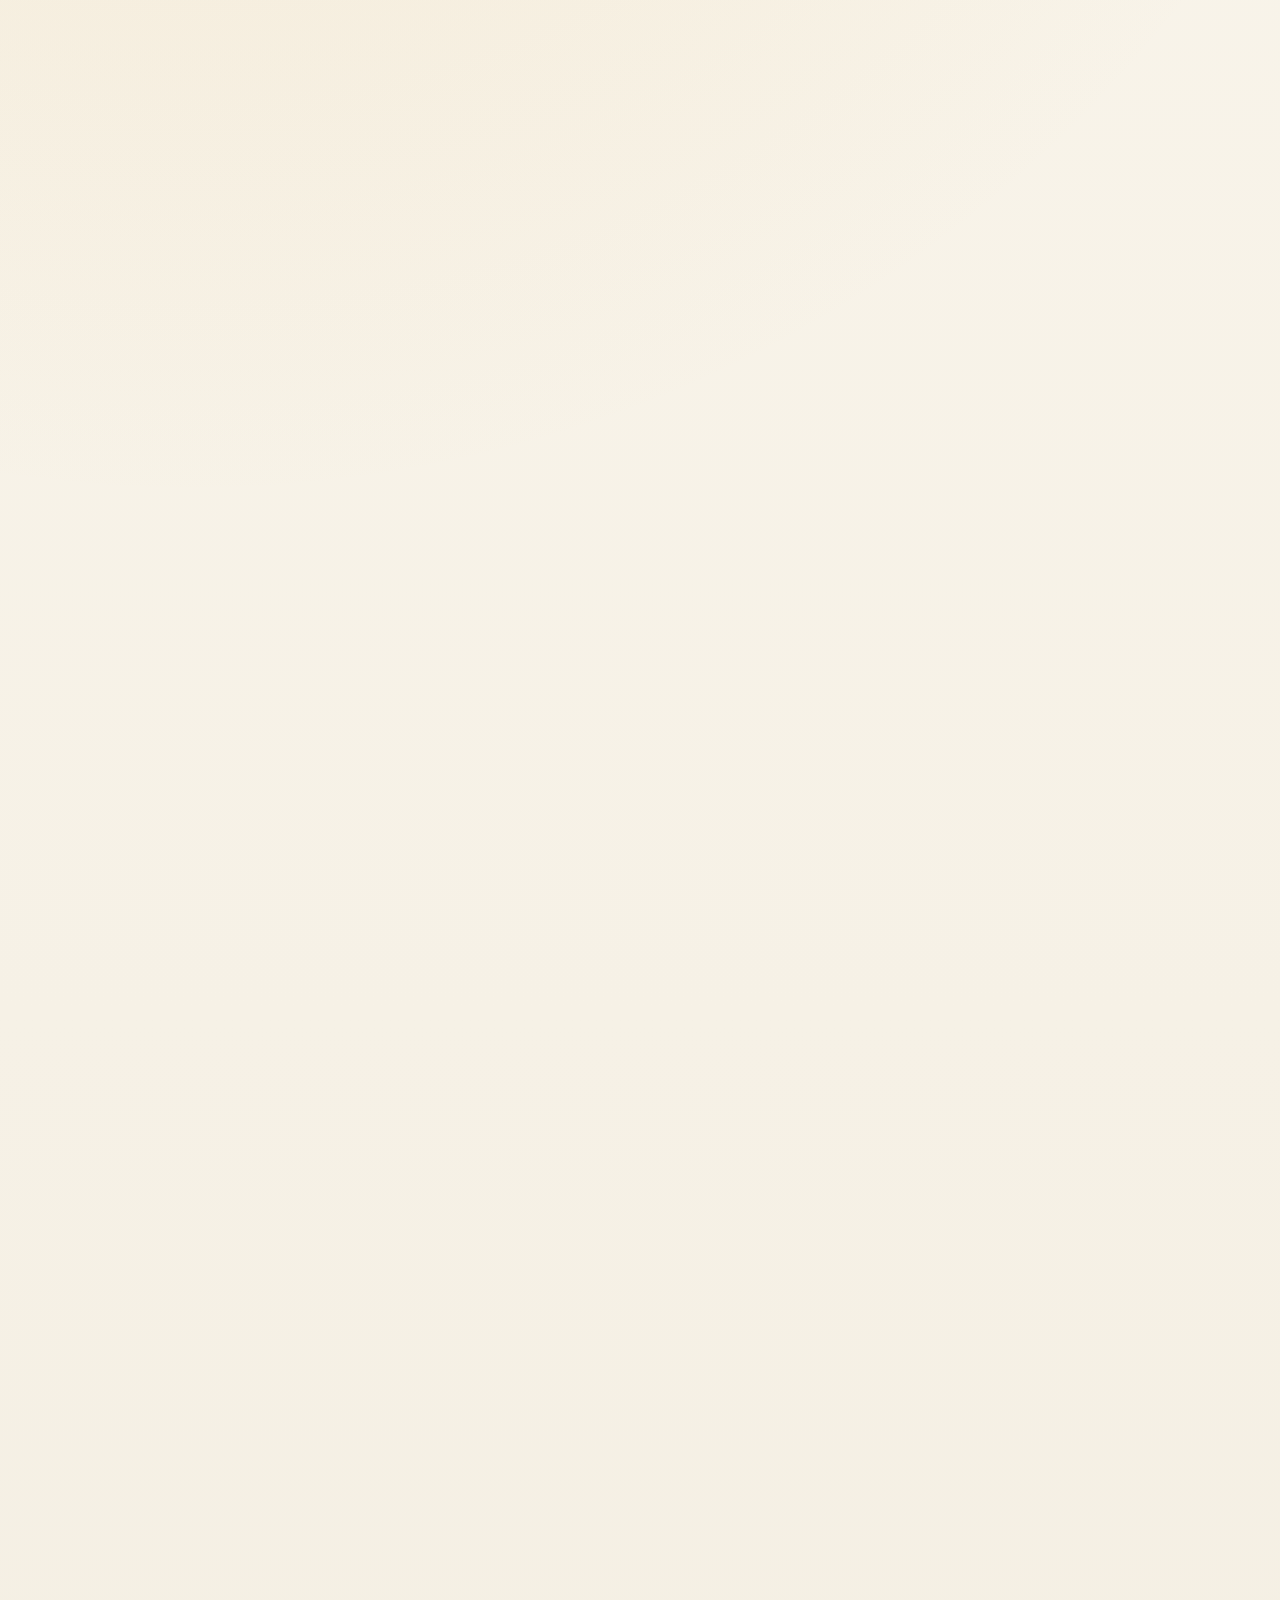
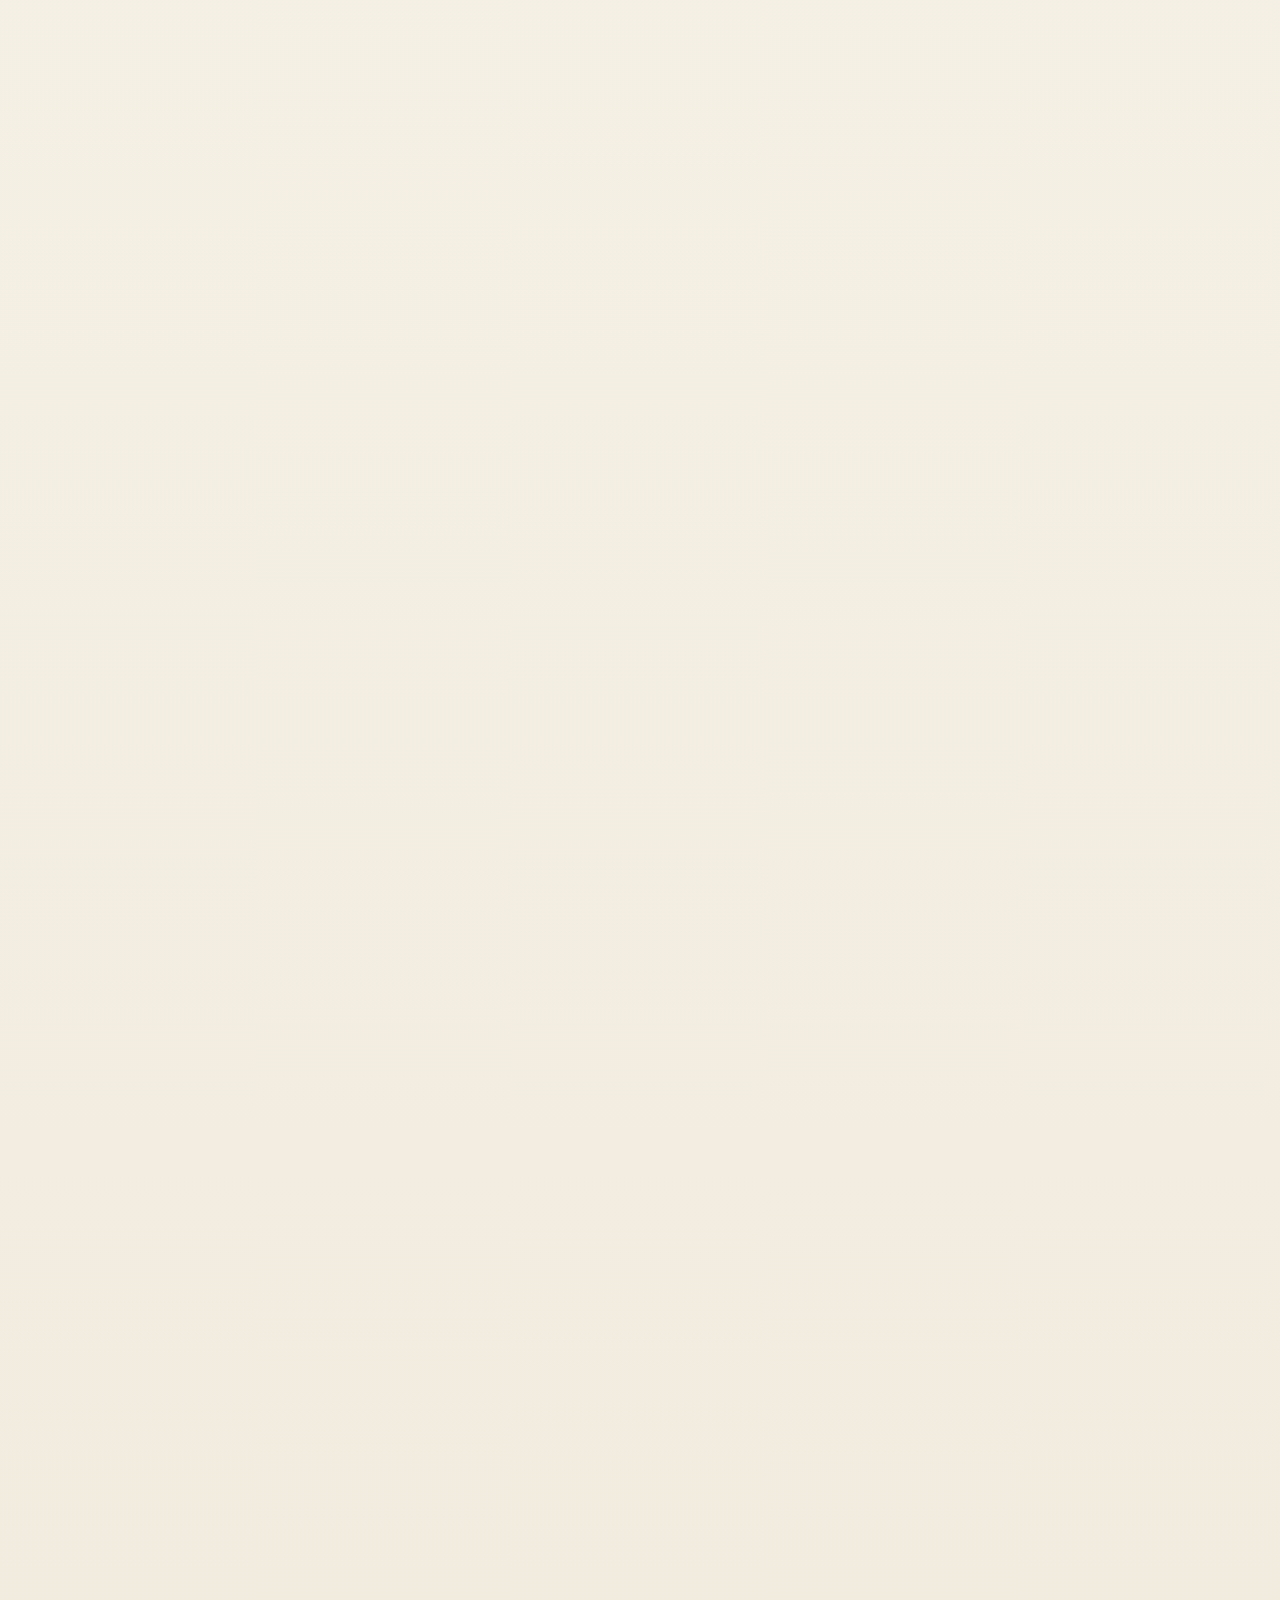
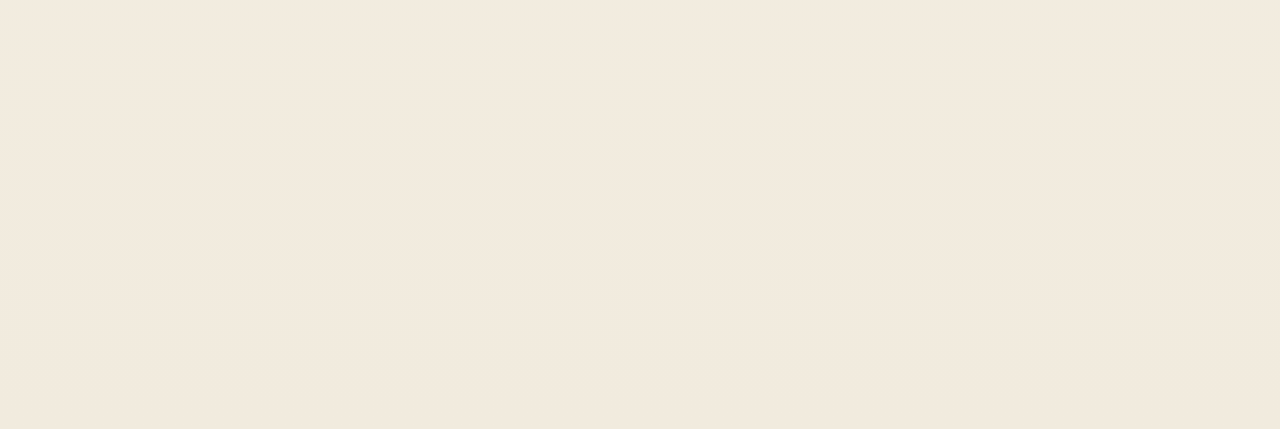
==== commit 5ba59a93: "Update index.html" ====
--- a/index.html
+++ b/index.html
@@ -52,9 +52,9 @@
         <p class="eyebrow">Nhập môn Công nghệ số và Ứng dụng Trí tuệ nhân tạo</p>
         <h1>Hành trình luyện đạo kỹ thuật số</h1>
         <p class="hero-copy">
-          Một portfolio cá nhân hóa theo phong cách tu tiên, nơi kiến thức, kỹ năng và
-          sản phẩm học tập được gom thành từng cảnh giới rõ ràng.
-        </p>
+    Lấy tri thức làm đạo,<br>
+    Lấy công nghệ làm kiếm.
+</p>
         <div class="hero-actions">
           <a class="btn primary" href="#projects">Xem pháp bảo dự án</a>
           <a class="btn ghost" href="#reflection">Đọc tổng kết</a>
